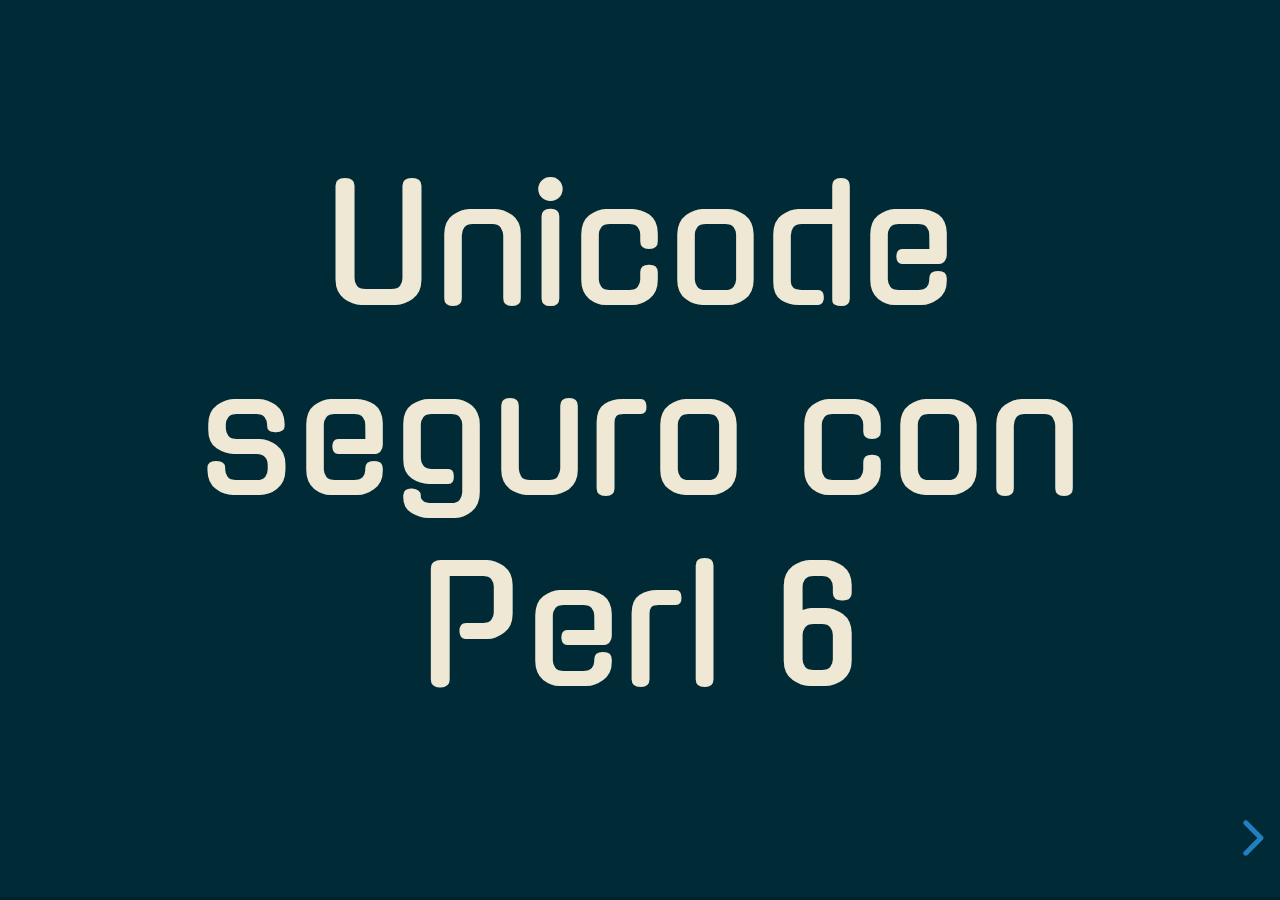
==== index.html @ 24eeea94 "First before refactoring" ====
<!doctype html>
<html>
	<head>
		<meta charset="utf-8">
		<meta name="viewport" content="width=device-width, initial-scale=1.0, maximum-scale=1.0, user-scalable=no">

		<title>Unicode seguro con Perl 6</title>

		<link rel="stylesheet" href="css/reset.css">
		<link rel="stylesheet" href="css/reveal.css">
		<link rel="stylesheet" href="css/theme/moon.css">
		<link rel="stylesheet" href="css/extra.css">
		<!-- Para la fuente de linear b -->
		<link rel="stylesheet" type="text/css" href="css/style.css"/>
		<!-- Theme used for syntax highlighting of code -->
		<link rel="stylesheet" href="lib/css/monokai.css">

		<!-- Printing and PDF exports -->
		<script>
			var link = document.createElement( 'link' );
			link.rel = 'stylesheet';
			link.type = 'text/css';
			link.href = window.location.search.match( /print-pdf/gi ) ? 'css/print/pdf.css' : 'css/print/paper.css';
			document.getElementsByTagName( 'head' )[0].appendChild( link );
		</script>
	</head>
	<body>
	  <div class="reveal">
	    <div class="slides">
	      <section><h1>Unicode seguro con Perl 6</h1></section>

	      <section data-background='https://live.staticflickr.com/65535/40737061163_87868c6523_k_d.jpg'><h1 style="font-family:'MPH 2B Damase';font-weight:normal;font-size:600px">𐀓𐀝𐀱</h1>
		<aside class='notes'>¿Qué está escrito ahí? ¿Qué es la foto que hay debajo?</aside>

	      </section>

	      <section><h2>Alice Kober, criptoanalista</h2>
		<img src='img/alice-kober.jpg' alt='Alice Kober, de la BBC' />
	      </section>

	      <section data-background='https://live.staticflickr.com/4315/36105373351_745dfe3f77_k_d.jpg'>
		<h1>En Unicode desde abril 2003</h1>
	      </section>

	      <section data-background='https://live.staticflickr.com/21/24491789_c9692abd5d_o_d.jpg'><h1>Unicode</h1>
		<h2 class='fragment'>es</h2>
		<h2 class='fragment'>importante</h2>
	      </section>

	      <section data-background='https://live.staticflickr.com/65535/32760740347_789cad7204_k_d.jpg'>
		<h2>Pero</h2>
		<h1 class='fragment'>¿Es ѕҽℊᴜꭈဝ?</h1>
		<aside class='notes'>Cada una de las letras del seguro son de un script diferente, y todas figuran como "confundibles"</aside>
	      </section>

	      <section>
		<section><pre><code>say  ("ѕҽℊᴜꭈဝ".comb ==>
      map( { ($^þ, $^þ.uniname, $^þ.uniprop("script")) 
           ==> join( " → ") }  
         ) ==> join("\n") );</code></pre>
		</section>
		<section><h1>Perl 6 mola mucho</h1></section>
		<section><h1>JJ Merelo</h1>
		  <h2><code>@jjmerelo</code> <a href='https://github.com/JJ'><code>github.com/JJ</code></a></h2>
		  <aside class='notes'>Trabajo en la universidad, en la documentación de Perl 6, y todo ese rollo</aside>
		</section>

		<section><h1>Mejor soporte de Unicode</h1>
		  <h2 class='fragment'>ever</h2>
		  <pre class='fragment'><code>say ٦٦²³; # 22 ** 23
say ↈ + ১; # 100001
		  </code></pre>
		</section>

		<section><h1><em>Caracteres</em> ⇒ <em><strong>codepoints</strong></em></h1>

		    <pre><code>say "Þor".ords; # (222 111 114)</code></pre>
		</section>
		<section><h1>👁 ⇒ <strong><em>grafemas</em></strong> </h1>

		  <pre><code>my $los-gonzález-cañas = '👨‍👩‍👧‍👦🏿';
with $los-gonzález-cañas {
    .ords.say;       # (128104 8205 128105 8205 128103 8205 128102 127999)
    .comb.elems.say; # 1
}</code></pre>
		  
		</section>

		<section><h1>Homoglifos/homografos ⇒ mismo grafema</h1>

		</section>

		<section><h1><em>Visual spoofing</em> </h1>
		  <h2>Ataque de homógrafos en nombres de dominio internacionales</h2>
		</section>
	      </section>

	      <section><!-- Unicode::Security -->
		<section><h1><code>Unicode::Security</code> al rescate</h1>
		  <h2 class='fragment'>0.0.1 → Miércoles pasado</h2>
		  <pre class='fragment'><code>zef install Unicode::Security</code></pre>
		</section>

		
	      </section>
	      
	      <section><h2>Credits</h2>
		<ul class='credits'>
		  <li>Imagen de Alice Kober de <a href='https://www.bbc.com/news/magazine-22782620#'>la BBC</a></li></ul>
	      </section>
	    </div>
	  </div>

	  <script src="js/reveal.js"></script>
	  
	  <script>
	    // More info about config & dependencies:
	    // - https://github.com/hakimel/reveal.js#configuration
	    // - https://github.com/hakimel/reveal.js#dependencies
	    Reveal.initialize({
	    width: '95%',
	    controls: true,
	    progress: true,
	    history: true,
	    touch: true,
	    transition: 'concave',
	    dependencies: [
	    { src: 'plugin/notes/notes.js', async: true },
	    { src: 'plugin/highlight/highlight.js', async: true }
	    ]
	    });
	  </script>
	</body>
</html>
---- css/theme/moon.css ----
/**
 * Solarized Dark theme for reveal.js.
 * Author: Achim Staebler
 */

@import url('https://fonts.googleapis.com/css?family=Cousine|Gugi|Roboto+Slab');
/**
 * Solarized colors by Ethan Schoonover
 */
html * {
  color-profile: sRGB;
  rendering-intent: auto; }

/*********************************************
 * GLOBAL STYLES
 *********************************************/
body {
  background: #002b36;
  background-color: #002b36; }

.reveal {
  font-family: "Roboto Slab", sans-serif;
  font-size: 40px;
  font-weight: normal;
  color: #93a1a1; }

::selection {
  color: #fff;
  background: #d33682;
  text-shadow: none; }

::-moz-selection {
  color: #fff;
  background: #d33682;
  text-shadow: none; }

.reveal .slides section,
.reveal .slides section > section {
  line-height: 1.3;
  font-weight: inherit; }

/*********************************************
 * HEADERS
 *********************************************/
.reveal h1,
.reveal h2,
.reveal h3,
.reveal h4,
.reveal h5,
.reveal h6 {
  margin: 0 0 20px 0;
  color: #eee8d5;
  font-family: "League Gothic", Impact, sans-serif;
  font-weight: normal;
  line-height: 1.2;
  letter-spacing: normal;
  text-shadow: none;
  word-wrap: break-word; }

.reveal h1 {
    font-family: 'Gugi', cursive;
    font-size: 3.77em;
}

.reveal h2 {
  font-size: 2.11em; }

.reveal h3 {
  font-size: 1.55em; }

.reveal h4 {
  font-size: 1em; }

.reveal h1 {
  text-shadow: none; }

/*********************************************
 * OTHER
 *********************************************/
.reveal p {
  margin: 20px 0;
  line-height: 1.3; }

/* Ensure certain elements are never larger than the slide itself */
.reveal img,
.reveal video,
.reveal iframe {
  max-width: 95%;
  max-height: 95%; }

.reveal strong,
.reveal b {
  font-weight: bold; }

.reveal em {
  font-style: italic; }

.reveal ol,
.reveal dl,
.reveal ul {
  display: inline-block;
  text-align: left;
  margin: 0 0 0 1em; }

.reveal ol {
  list-style-type: decimal; }

.reveal ul {
  list-style-type: disc; }

.reveal ul ul {
  list-style-type: square; }

.reveal ul ul ul {
  list-style-type: circle; }

.reveal ul ul,
.reveal ul ol,
.reveal ol ol,
.reveal ol ul {
  display: block;
  margin-left: 40px; }

.reveal dt {
  font-weight: bold; }

.reveal dd {
  margin-left: 40px; }

.reveal blockquote {
  display: block;
  position: relative;
  width: 70%;
  margin: 20px auto;
  padding: 5px;
  font-style: italic;
  background: rgba(255, 255, 255, 0.05);
  box-shadow: 0px 0px 2px rgba(0, 0, 0, 0.2); }

.reveal blockquote p:first-child,
.reveal blockquote p:last-child {
  display: inline-block; }

.reveal q {
  font-style: italic; }

.reveal pre {
  display: block;
  position: relative;
  width: 99%;
  margin: 10px auto;
  text-align: left;
  font-size: 0.85em;
  font-family: monospace;
  line-height: 1.2em;
  word-wrap: break-word;
  box-shadow: 0px 5px 15px rgba(0, 0, 0, 0.15); }

.reveal code {
    font-family: 'Cousine', monospace;
    text-transform: none;
}

.reveal pre code {
  display: block;
  padding: 5px;
  overflow: auto;
  max-height: 700px;
  word-wrap: normal; }

.reveal table {
  margin: auto;
  border-collapse: collapse;
  border-spacing: 0; }

.reveal table th {
  font-weight: bold; }

.reveal table th,
.reveal table td {
  text-align: left;
  padding: 0.2em 0.5em 0.2em 0.5em;
  border-bottom: 1px solid; }

.reveal table th[align="center"],
.reveal table td[align="center"] {
  text-align: center; }

.reveal table th[align="right"],
.reveal table td[align="right"] {
  text-align: right; }

.reveal table tbody tr:last-child th,
.reveal table tbody tr:last-child td {
  border-bottom: none; }

.reveal sup {
  vertical-align: super;
  font-size: smaller; }

.reveal sub {
  vertical-align: sub;
  font-size: smaller; }

.reveal small {
  display: inline-block;
  font-size: 0.6em;
  line-height: 1.2em;
  vertical-align: top; }

.reveal small * {
  vertical-align: top; }

/*********************************************
 * LINKS
 *********************************************/
.reveal a {
  color: #268bd2;
  text-decoration: none;
  -webkit-transition: color .15s ease;
  -moz-transition: color .15s ease;
  transition: color .15s ease; }

.reveal a:hover {
  color: #78b9e6;
  text-shadow: none;
  border: none; }

.reveal .roll span:after {
  color: #fff;
  background: #1a6091; }

/*********************************************
 * IMAGES
 *********************************************/
.reveal section img {
  margin: 15px 0px;
  background: rgba(255, 255, 255, 0.12);
  border: 4px solid #93a1a1;
  box-shadow: 0 0 10px rgba(0, 0, 0, 0.15); }

.reveal section img.plain {
  border: 0;
  box-shadow: none; }

.reveal a img {
  -webkit-transition: all .15s linear;
  -moz-transition: all .15s linear;
  transition: all .15s linear; }

.reveal a:hover img {
  background: rgba(255, 255, 255, 0.2);
  border-color: #268bd2;
  box-shadow: 0 0 20px rgba(0, 0, 0, 0.55); }

/*********************************************
 * NAVIGATION CONTROLS
 *********************************************/
.reveal .controls {
  color: #268bd2; }

/*********************************************
 * PROGRESS BAR
 *********************************************/
.reveal .progress {
  background: rgba(0, 0, 0, 0.2);
  color: #268bd2; }

.reveal .progress span {
  -webkit-transition: width 800ms cubic-bezier(0.26, 0.86, 0.44, 0.985);
  -moz-transition: width 800ms cubic-bezier(0.26, 0.86, 0.44, 0.985);
  transition: width 800ms cubic-bezier(0.26, 0.86, 0.44, 0.985); }

/*********************************************
 * PRINT BACKGROUND
 *********************************************/
@media print {
  .backgrounds {
    background-color: #002b36; } }
---- css/extra.css ----
# from https://css-tricks.com/snippets/css/simple-and-nice-blockquote-styling/

blockquote {
  background: #f9f9f9;
  border-left: 10px solid #ccc;
  margin: 1.5em 10px;
  padding: 0.5em 10px;
  quotes: "\201C""\201D""\2018""\2019";
}
blockquote:before {
  color: #222;
  content: open-quote;
  font-size: 4em;
  line-height: 0.1em;
  margin-right: 0.25em;
  vertical-align: -0.4em;
}

section[data-background] h1 { 
       background-color:rgba(33,23,13,0.6);
       padding: 50px;
       margin: 20px;
       border-radius: 30px
}

h1 strong {
    font-family: 'Prosto One' !important;
    color: rgb(225,138,7);
}

section[data-background] h2 {
       background-color:rgba(13,3,3,0.7);
       padding: 30px;
       margin: 15px;
       border-radius: 20px
}

section[data-background] ul {
       background-color:rgba(31,30,29,0.7);
       padding: 30px;
       margin: 15px;
       border-radius: 20px
}

section[data-background] h3 {
       background-color:rgba(213,213,213,0.7);
       padding: 20px;
       margin: 10px;
       border-radius: 15px
}

section[data-background] blockquote {
       background-color:rgba(231,211,111,0.7);
       padding: 20px;
       margin: 10px;
       border-radius: 15px
}

.pink { 
       background-color:rgba(255, 192, 203,0.7);
       padding: 5px;
       margin: 10px;
       border-radius: 3px
}

.bkg { 
       background-color:rgba(0,43,54,0.7);
       padding: 30px;
       margin: 15px;
       border-radius: 10px
}

.reveal li { font-size:1.75em }
.reveal li.credits { font-size:0.75em }
.credits {
    -moz-column-count: 2;
    -webkit-column-count: 2;
    column-count: 2;
}
.credits li { font-size:0.75em }


.chart div {
  font: 30px sans-serif;
  background-color: orange;
  text-align: right;
  padding: 5px;
  margin: 3px;
  color: white;
}

.fija {
    position: relative;
    bottom: -350px;
    left: -650px;
    font: monospace;
    text-align: right;
    padding: 2px;
    margin: 1px;
    color:  #ff2c2d;
    z-index: 1;           
}

.fija2 {
    position: relative;
    bottom: -150px;
    left: -650px;
    font: monospace;
    text-align: right;
    padding: 2px;
    margin: 1px;
    color:  #ff2c2d;
    z-index: 1;           
}
/* Posición fija */

#fija { 
        position: fixed;
        border: 3px solid orange;
        top: 0;
        left: 0;
        width: 200px;
        z-index: 1;           
}

.reveal.slide .slides > section, .reveal.slide .slides > section > section {
  min-height: 100% !important;
  display: flex !important;
  flex-direction: column !important;
  justify-content: center !important;
  position: absolute !important;
  top: 0 !important;
  align-items: center !important;
}


.print-pdf .reveal.slide .slides > section, .print-pdf .reveal.slide .slides > section > section {
  min-height: 770px !important;
  position: relative !important;
}

.reveal .footer {
  position: absolute;
  bottom: 1em;
  left: 1em;
  font-size: 0.5em;
}

img.flat.smallflat {
    max-width: 50%;
}
---- css/style.css ----
/* #### Generated By: http://www.cufonfonts.com #### */

@font-face {
font-family: 'MPH 2B Damase';
font-style: normal;
font-weight: normal;
src: local('MPH 2B Damase'), url('../lib/damase_v.2.woff') format('woff');
}
---- lib/css/monokai.css ----
/*
Monokai style - ported by Luigi Maselli - http://grigio.org
*/

.hljs {
  display: block;
  overflow-x: auto;
  padding: 0.5em;
  background: #272822;
  color: #ddd;
}

.hljs-tag,
.hljs-keyword,
.hljs-selector-tag,
.hljs-literal,
.hljs-strong,
.hljs-name {
  color: #f92672;
}

.hljs-code {
  color: #66d9ef;
}

.hljs-class .hljs-title {
  color: white;
}

.hljs-attribute,
.hljs-symbol,
.hljs-regexp,
.hljs-link {
  color: #bf79db;
}

.hljs-string,
.hljs-bullet,
.hljs-subst,
.hljs-title,
.hljs-section,
.hljs-emphasis,
.hljs-type,
.hljs-built_in,
.hljs-builtin-name,
.hljs-selector-attr,
.hljs-selector-pseudo,
.hljs-addition,
.hljs-variable,
.hljs-template-tag,
.hljs-template-variable {
  color: #a6e22e;
}

.hljs-comment,
.hljs-quote,
.hljs-deletion,
.hljs-meta {
  color: #75715e;
}

.hljs-keyword,
.hljs-selector-tag,
.hljs-literal,
.hljs-doctag,
.hljs-title,
.hljs-section,
.hljs-type,
.hljs-selector-id {
  font-weight: bold;
}
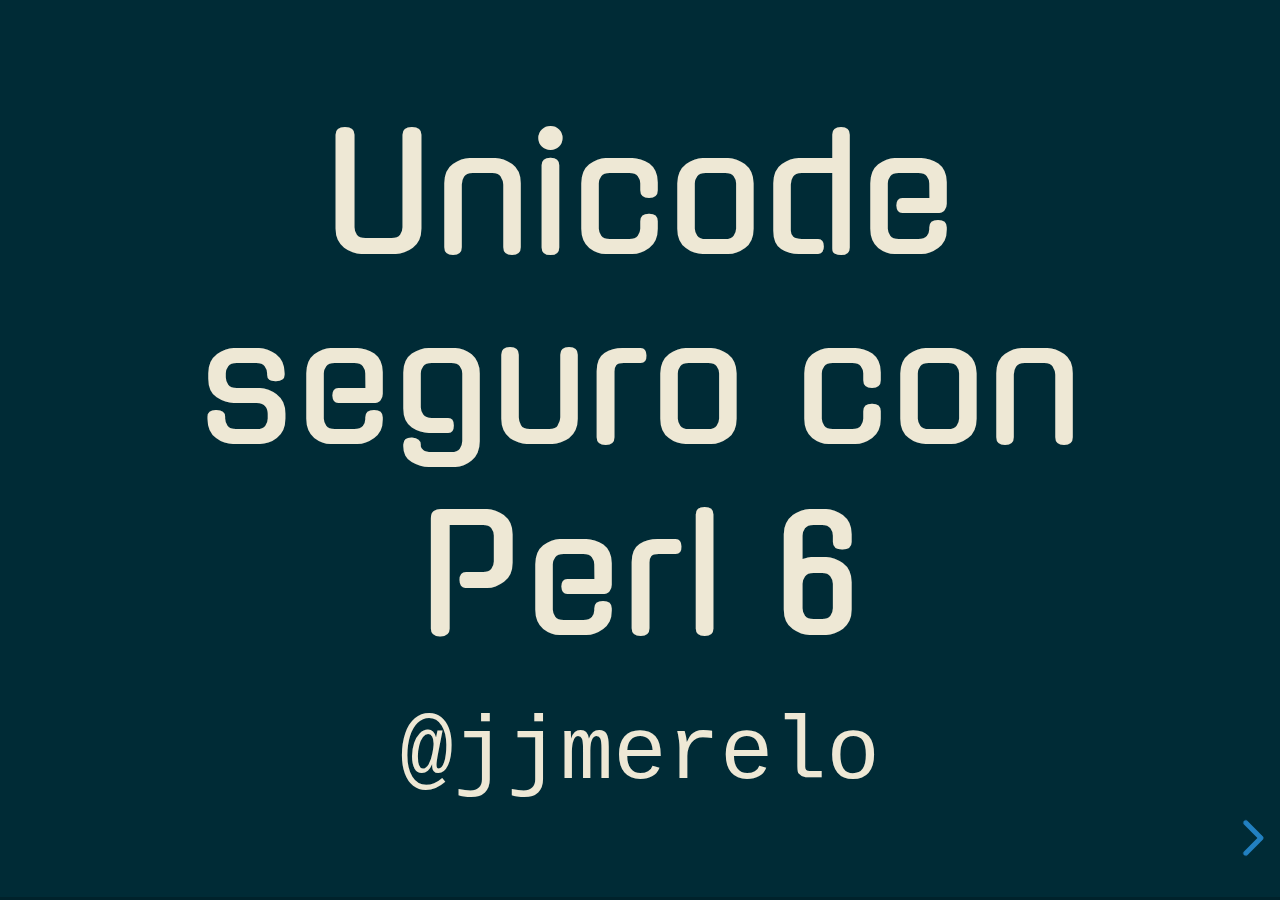
==== commit df1c4042: "Añade twitter" ====
--- a/index.html
+++ b/index.html
@@ -1,82 +1,96 @@
 <!doctype html>
 <html>
-	<head>
-		<meta charset="utf-8">
-		<meta name="viewport" content="width=device-width, initial-scale=1.0, maximum-scale=1.0, user-scalable=no">
+  <head>
+    <meta charset="utf-8">
+    <meta name="viewport" content="width=device-width, initial-scale=1.0, maximum-scale=1.0, user-scalable=no">
+    
+    <title>Unicode seguro con Perl 6</title>
+    
+    <link rel="stylesheet" href="css/reset.css">
+    <link rel="stylesheet" href="css/reveal.css">
+    <link rel="stylesheet" href="css/theme/moon.css">
+    <link rel="stylesheet" href="css/extra.css">
+    <!-- Para la fuente de linear b -->
+    <link rel="stylesheet" type="text/css" href="css/style.css"/>
+    <!-- Theme used for syntax highlighting of code -->
+    <link rel="stylesheet" href="lib/css/monokai.css">
+    
+    <!-- Printing and PDF exports -->
+    <script>
+      var link = document.createElement( 'link' );
+      link.rel = 'stylesheet';
+      link.type = 'text/css';
+      link.href = window.location.search.match( /print-pdf/gi ) ? 'css/print/pdf.css' : 'css/print/paper.css';
+      document.getElementsByTagName( 'head' )[0].appendChild( link );
+    </script>
+  </head>
 
-		<title>Unicode seguro con Perl 6</title>
+  <body>
+    <div class="reveal">
+      <div class="slides">
+	<section><h1>Unicode seguro con Perl 6</h1>
+	  <h2><code>@jjmerelo</code></h2>
+	</section>
+	
+	<section data-background='https://live.staticflickr.com/65535/40737061163_87868c6523_k_d.jpg'><h1 style="font-family:'MPH 2B Damase';font-weight:normal;font-size:600px">𐀓𐀝𐀱</h1>
+		<aside class='notes'>¿Qué está escrito ahí? ¿Qué es la foto que hay debajo? Es Ko-no-so en lineal B, y con el fondo de la isla de Creta.</aside>
 
-		<link rel="stylesheet" href="css/reset.css">
-		<link rel="stylesheet" href="css/reveal.css">
-		<link rel="stylesheet" href="css/theme/moon.css">
-		<link rel="stylesheet" href="css/extra.css">
-		<!-- Para la fuente de linear b -->
-		<link rel="stylesheet" type="text/css" href="css/style.css"/>
-		<!-- Theme used for syntax highlighting of code -->
-		<link rel="stylesheet" href="lib/css/monokai.css">
+	</section>
 
-		<!-- Printing and PDF exports -->
-		<script>
-			var link = document.createElement( 'link' );
-			link.rel = 'stylesheet';
-			link.type = 'text/css';
-			link.href = window.location.search.match( /print-pdf/gi ) ? 'css/print/pdf.css' : 'css/print/paper.css';
-			document.getElementsByTagName( 'head' )[0].appendChild( link );
-		</script>
-	</head>
-	<body>
-	  <div class="reveal">
-	    <div class="slides">
-	      <section><h1>Unicode seguro con Perl 6</h1></section>
+	<section><h2>Alice Kober, criptoanalista</h2>
+		<img src='img/alice-kober.jpg' alt='Alice Kober, de la BBC' />
+	</section>
 
-	      <section data-background='https://live.staticflickr.com/65535/40737061163_87868c6523_k_d.jpg'><h1 style="font-family:'MPH 2B Damase';font-weight:normal;font-size:600px">𐀓𐀝𐀱</h1>
-		<aside class='notes'>¿Qué está escrito ahí? ¿Qué es la foto que hay debajo?</aside>
+	<section data-background='https://live.staticflickr.com/4315/36105373351_745dfe3f77_k_d.jpg'>
+		<h1>En Unicode desde abril 2003</h1>
+	</section>
 
-	      </section>
+	<section data-background='https://live.staticflickr.com/21/24491789_c9692abd5d_o_d.jpg'><h1>Unicode</h1>
+	  <h2 class='fragment'>es</h2>
+	  <h2 class='fragment'>importante</h2>
+	</section>
+	
+	<section data-background='https://live.staticflickr.com/65535/32760740347_789cad7204_k_d.jpg'>
+	  <h2>Pero</h2>
+	  <h1 class='fragment'>¿Es ѕҽℊᴜꭈဝ?</h1>
+	  <aside class='notes'>Cada una de las letras del seguro son de un script diferente, y todas figuran como "confundibles"</aside>
+	</section>
 
-	      <section><h2>Alice Kober, criptoanalista</h2>
-		<img src='img/alice-kober.jpg' alt='Alice Kober, de la BBC' />
-	      </section>
-
-	      <section data-background='https://live.staticflickr.com/4315/36105373351_745dfe3f77_k_d.jpg'>
-		<h1>En Unicode desde abril 2003</h1>
-	      </section>
-
-	      <section data-background='https://live.staticflickr.com/21/24491789_c9692abd5d_o_d.jpg'><h1>Unicode</h1>
-		<h2 class='fragment'>es</h2>
-		<h2 class='fragment'>importante</h2>
-	      </section>
-
-	      <section data-background='https://live.staticflickr.com/65535/32760740347_789cad7204_k_d.jpg'>
-		<h2>Pero</h2>
-		<h1 class='fragment'>¿Es ѕҽℊᴜꭈဝ?</h1>
-		<aside class='notes'>Cada una de las letras del seguro son de un script diferente, y todas figuran como "confundibles"</aside>
-	      </section>
-
-	      <section>
-		<section><pre><code>say  ("ѕҽℊᴜꭈဝ".comb ==>
+	<section>
+	  <section data-background='https://live.staticflickr.com/845/43193015931_a1df60924c_h_d.jpg'>
+	    <pre><code>say  ("ѕҽℊᴜꭈဝ".comb ==>
       map( { ($^þ, $^þ.uniname, $^þ.uniprop("script")) 
            ==> join( " → ") }  
          ) ==> join("\n") );</code></pre>
-		</section>
-		<section><h1>Perl 6 mola mucho</h1></section>
-		<section><h1>JJ Merelo</h1>
-		  <h2><code>@jjmerelo</code> <a href='https://github.com/JJ'><code>github.com/JJ</code></a></h2>
+	  </section>
+
+	  <section data-background='https://live.staticflickr.com/1774/43332715014_996ecb3965_k_d.jpg'>
+	    <h1>Perl 6 mola mucho</h1>
+	    <aside class='notes'>Un nuevo lenguaje, multiparadigma... y aprovecho para hablar de uno</aside>
+	  </section>
+
+	  <section data-background='https://live.staticflickr.com/7914/46806908884_b4df834428_k_d.jpg'>
+	    <h1>JJ Merelo</h1>
+	    <h2><code>@jjmerelo</code> <a href='https://github.com/JJ'><code>github.com/JJ</code></a></h2>
 		  <aside class='notes'>Trabajo en la universidad, en la documentación de Perl 6, y todo ese rollo</aside>
-		</section>
+	  </section>
 
-		<section><h1>Mejor soporte de Unicode</h1>
-		  <h2 class='fragment'>ever</h2>
-		  <pre class='fragment'><code>say ٦٦²³; # 22 ** 23
+	  <section data-background='https://live.staticflickr.com/4819/32153686308_549167f616_k_d.jpg'>
+	    <h1>Mejor soporte de Unicode</h1>
+	    <h2 class='fragment'>ever</h2>
+	    <pre class='fragment'><code>say ٦٦²³;   # 22 ** 23
 say ↈ + ১; # 100001
-		  </code></pre>
-		</section>
+	    </code></pre>
+	  </section>
 
-		<section><h1><em>Caracteres</em> ⇒ <em><strong>codepoints</strong></em></h1>
+	  <section data-background='https://live.staticflickr.com/65535/47653177222_f16ca4971e_o_d.jpg'>
+	    <h1><em>Caracteres</em> ⇒ <em><strong>codepoints</strong></em></h1>
 
-		    <pre><code>say "Þor".ords; # (222 111 114)</code></pre>
-		</section>
-		<section><h1>👁 ⇒ <strong><em>grafemas</em></strong> </h1>
+	    <pre><code>say "Þor".ords; # (222 111 114)</code></pre>
+	  </section>
+		
+	  <section data-background='img/family.png'>
+            <h1>👁 ⇒ <strong><em>grafemas</em></strong> </h1>
 
 		  <pre><code>my $los-gonzález-cañas = '👨‍👩‍👧‍👦🏿';
 with $los-gonzález-cañas {
@@ -86,24 +100,72 @@
 		  
 		</section>
 
-		<section><h1>Homoglifos/homografos ⇒ mismo grafema</h1>
+		<section data-background='https://live.staticflickr.com/1736/42840723521_9e2e25816c_k_d.jpg'>
+                  <h1>Homoglifos homógrafos ⇒ mismo grafema</h1>
 
 		</section>
 
-		<section><h1><em>Visual spoofing</em> </h1>
+		<section data-background='https://live.staticflickr.com/843/42516151364_3c8966142c_k_d.jpg'>
+                  <h1><em>Visual spoofing</em> </h1>
 		  <h2>Ataque de homógrafos en nombres de dominio internacionales</h2>
 		</section>
 	      </section>
 
 	      <section><!-- Unicode::Security -->
-		<section><h1><code>Unicode::Security</code> al rescate</h1>
-		  <h2 class='fragment'>0.0.1 → Miércoles pasado</h2>
+		<section><h2><code>Unicode::Security</code> al rescate</h2>
+		  <h3 class='fragment'>0.0.1 → Miércoles pasado</h3>
+		  <h3 class='fragment'>0.0.2 → Ayer</h3>
 		  <pre class='fragment'><code>zef install Unicode::Security</code></pre>
 		</section>
 
+		<section data-background='img/confusables.png'>
+		  <h1>Tablas de <em>confundibles</em> de Unicode</h1></section>
+
+		<section><h1>¿Me confundes o no?</h1>
+		  <pre><code>use Unicode::Security;
+
+say "Me confundes" if confusable("ѕҽℊᴜꭈဝ","seguro");</code></pre>
+		</section>
+
+		<section><h1>Cada codepoint pertenece a un alfabeto</h1>
+		  <pre><code>say "ℵ".uniprop("script"); # Common
+say "א".uniprop("script"); # Hebrew
+		  </code></pre>
+		</section>
 		
+		<section data-background='img/confusables-ws.png'>
+		  <h1>Más tablas: confusiones entre alfabetos</h1>
+ 
+		</section>
+
+		<section>
+		  <h1>Confusión por scripts completos</h1>
+
+		  <pre><code>say "Confuso" if  whole-script-confusable("Cyrillic", "JASƳP");
+say "Cønfusø" if  whole-script-confusable("Latin", "ЈАЅҮР")
+		  </code></pre>
+		</section>
+
+		<section><h1>Confudiendo con varios alfabetos</h1>
+
+		  <pre><code>say "Cønfuσø" if  mixed-script-confusable("ЈАЅƳР")</code></pre>
+
+		</section>
+
 	      </section>
-	      
+
+	      <section>
+		<section><h1>Unicode</h1>
+		  <h2 class='fragment'>es</h2>
+		  <h1 class='fragment'>importante</h1>
+		</section>
+		<section><h1>... y usable como vector de ataque</h1>
+		</section>
+
+		<section data-background='https://live.staticflickr.com/7829/47543131791_89dab636e1_k_d.jpg'><h1>Perl 6 mola</h1>
+		  <h2 class='fragment'>Muchas gracias</h2>
+		</section>
+	      </section>
 	      <section><h2>Credits</h2>
 		<ul class='credits'>
 		  <li>Imagen de Alice Kober de <a href='https://www.bbc.com/news/magazine-22782620#'>la BBC</a></li></ul>
